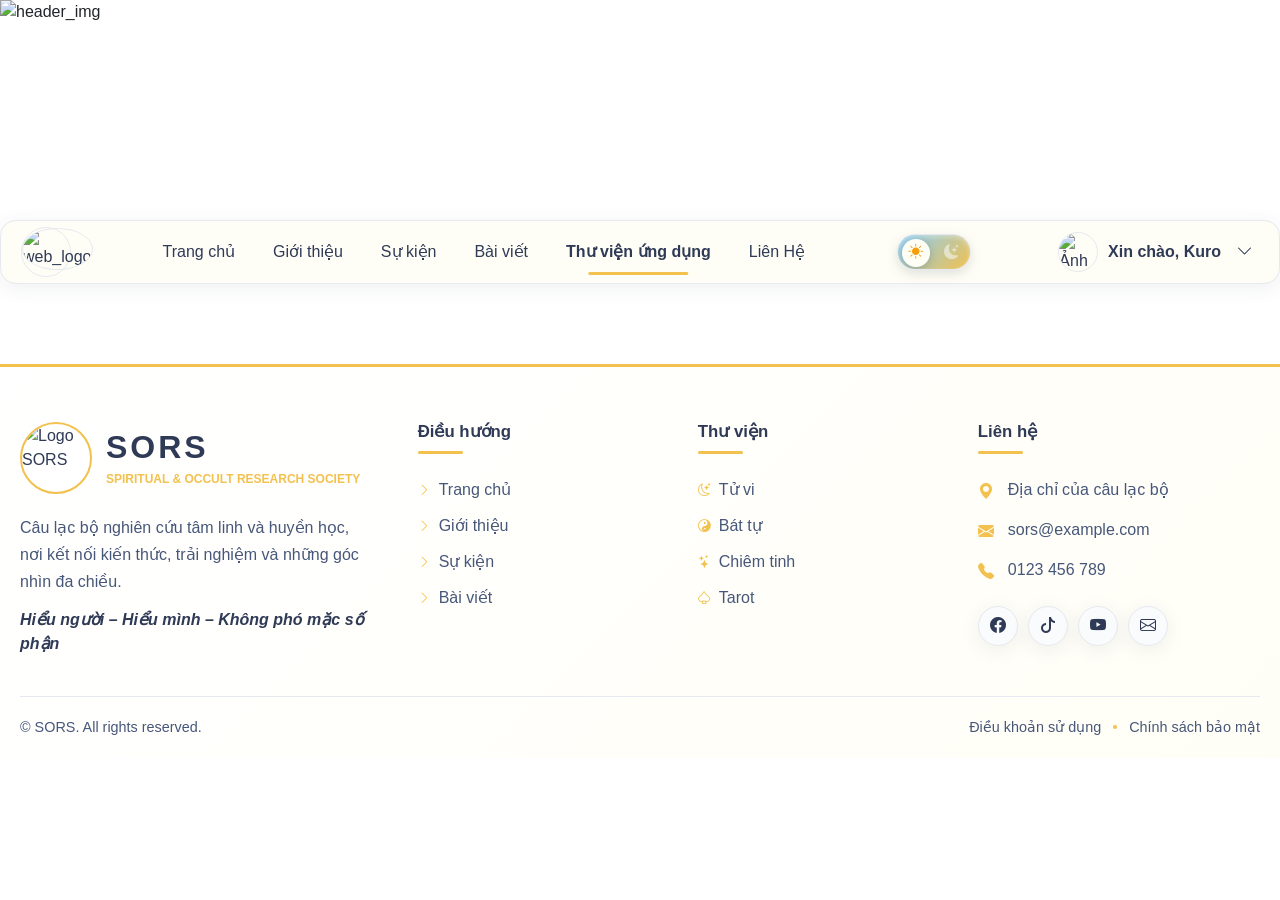
==== application.html @ 82229f19 "deploy first time" ====
<!doctype html>
<html lang="en" data-theme="light">
  <head>
    <meta charset="UTF-8" />
    <meta name="viewport" content="width=device-width, initial-scale=1.0" />
    <title>SORS - Trang chủ</title>
    <link
      href="https://cdn.jsdelivr.net/npm/bootstrap@5.3.8/dist/css/bootstrap.min.css"
      rel="stylesheet"
      integrity="sha384-sRIl4kxILFvY47J16cr9ZwB07vP4J8+LH7qKQnuqkuIAvNWLzeN8tE5YBujZqJLB"
      crossorigin="anonymous"
    />
    <link
      rel="stylesheet"
      href="https://cdn.jsdelivr.net/npm/bootstrap-icons@1.13.1/font/bootstrap-icons.min.css"
    />
    <link rel="stylesheet" href="./css/main.css" />
  </head>
  <body>
    <header>
      <div class="header_banner">
        <img
          src="https://res.cloudinary.com/dngjmqa1q/image/upload/v1781141070/bd799758-0a1a-46f4-8d2b-cbaab9afb3e6_vsx15y.png"
          alt="header_img"
        />
      </div>
    </header>
    <div class="nav_bar">
      <div class="web_logo">
        <img
          src="https://res.cloudinary.com/dngjmqa1q/image/upload/v1781059249/f20cf04f-8f34-472c-987c-3633e831b537_j0mhck.png"
          alt="web_logo"
          class="web_logo"
        />
      </div>
      <button
        type="button"
        class="mobile-menu-btn"
        id="mobileMenuBtn"
        aria-label="Mở menu điều hướng"
        aria-expanded="false"
        aria-controls="mainNav"
      >
        <i class="bi bi-list"></i>
      </button>
      <nav class="main-nav" id="mainNav">
        <ul class="nav-menu">
          <li>
            <a href="index.html">Trang chủ</a>
          </li>
          <li>
            <a href="gioithieu.html">Giới thiệu</a>
          </li>
          <li>
            <a href="event.html">Sự kiện</a>
          </li>
          <li>
            <a href="news.html">Bài viết</a>
          </li>
          <li>
            <a href="application.html" class="active">Thư viện ứng dụng</a>
          </li>
          <li>
            <a href="lienhe.html">Liên Hệ</a>
          </li>
        </ul>
      </nav>
      <button
        type="button"
        class="theme-toggle"
        id="themeToggle"
        aria-label="Chuyển chế độ sáng tối"
        aria-pressed="false"
      >
        <span class="theme-toggle__icon theme-toggle__sun">
          <i class="bi bi-sun-fill"></i>
        </span>

        <span class="theme-toggle__icon theme-toggle__moon">
          <i class="bi bi-moon-stars-fill"></i>
        </span>

        <span class="theme-toggle__thumb"></span>
      </button>
      <div class="user_info">
        <img
          src="https://res.cloudinary.com/dngjmqa1q/image/upload/v1781136396/sg-11134201-7rcez-lsc8tfaio0om12_ny2dfs.jpg"
          alt="Ảnh đại diện"
          class="user_avatar"
        />
        <p>Xin chào, Kuro</p>
        <button
          type="button"
          class="user_menu_btn"
          id="userMenuBtn"
          aria-label="Mở menu người dùng"
          aria-expanded="false"
        >
          <i class="bi bi-chevron-down"></i>
        </button>
        <ul class="user-nav" id="userMenu">
          <li>
            <a href="./Trang cá nhân/profile.html">
              <i class="bi bi-person"></i>
              Thông tin cá nhân
            </a>
          </li>
          <li>
            <a href="./Trang bài đăng/user-posts.html">
              <i class="bi bi-file-earmark-text"></i>
              Bài đăng
            </a>
          </li>
          <li>
            <a href="./Trang cài đặt/settings.html">
              <i class="bi bi-gear"></i>
              Cài đặt
            </a>
          </li>
          <li class="menu-divider"></li>
          <li>
            <a href="./logout.php" class="logout-link">
              <i class="bi bi-box-arrow-right"></i>
              Đăng xuất
            </a>
          </li>
        </ul>
      </div>
    </div>
    <footer class="site-footer">
      <div class="footer-container">
        <!-- Thông tin CLB -->
        <div class="footer-about">
          <a href="index.html" class="footer-brand">
            <img
              src="https://res.cloudinary.com/dngjmqa1q/image/upload/v1781059249/f20cf04f-8f34-472c-987c-3633e831b537_j0mhck.png"
              alt="Logo SORS"
            />

            <div>
              <h3>SORS</h3>
              <p>Spiritual & Occult Research Society</p>
            </div>
          </a>

          <p class="footer-description">
            Câu lạc bộ nghiên cứu tâm linh và huyền học, nơi kết nối kiến thức,
            trải nghiệm và những góc nhìn đa chiều.
          </p>

          <p class="footer-slogan">
            Hiểu người – Hiểu mình – Không phó mặc số phận
          </p>
        </div>

        <!-- Điều hướng -->
        <div class="footer-column">
          <h4>Điều hướng</h4>

          <ul class="footer-links">
            <li>
              <a href="index.html">
                <i class="bi bi-chevron-right"></i>
                Trang chủ
              </a>
            </li>

            <li>
              <a href="Trang giới thiệu/gioithieu.html">
                <i class="bi bi-chevron-right"></i>
                Giới thiệu
              </a>
            </li>

            <li>
              <a href="Trang sự kiện/event.html">
                <i class="bi bi-chevron-right"></i>
                Sự kiện
              </a>
            </li>

            <li>
              <a href="Trang bài viết/news.html">
                <i class="bi bi-chevron-right"></i>
                Bài viết
              </a>
            </li>
          </ul>
        </div>

        <!-- Thư viện -->
        <div class="footer-column">
          <h4>Thư viện</h4>

          <ul class="footer-links">
            <li>
              <a href="#">
                <i class="bi bi-moon-stars"></i>
                Tử vi
              </a>
            </li>

            <li>
              <a href="#">
                <i class="bi bi-yin-yang"></i>
                Bát tự
              </a>
            </li>

            <li>
              <a href="#">
                <i class="bi bi-stars"></i>
                Chiêm tinh
              </a>
            </li>

            <li>
              <a href="#">
                <i class="bi bi-suit-spade"></i>
                Tarot
              </a>
            </li>
          </ul>
        </div>

        <!-- Liên hệ -->
        <div class="footer-column footer-contact">
          <h4>Liên hệ</h4>

          <ul>
            <li>
              <i class="bi bi-geo-alt-fill"></i>
              <span>Địa chỉ của câu lạc bộ</span>
            </li>

            <li>
              <i class="bi bi-envelope-fill"></i>
              <a href="mailto:sors@example.com"> sors@example.com </a>
            </li>

            <li>
              <i class="bi bi-telephone-fill"></i>
              <a href="tel:0123456789"> 0123 456 789 </a>
            </li>
          </ul>

          <div class="footer-socials">
            <a href="#" aria-label="Facebook">
              <i class="bi bi-facebook"></i>
            </a>

            <a href="#" aria-label="TikTok">
              <i class="bi bi-tiktok"></i>
            </a>

            <a href="#" aria-label="YouTube">
              <i class="bi bi-youtube"></i>
            </a>

            <a href="#" aria-label="Email">
              <i class="bi bi-envelope"></i>
            </a>
          </div>
        </div>
      </div>

      <div class="footer-bottom">
        <p>
          © <span id="currentYear"></span>
          SORS. All rights reserved.
        </p>

        <div class="footer-policy">
          <a href="#">Điều khoản sử dụng</a>
          <span></span>
          <a href="#">Chính sách bảo mật</a>
        </div>
      </div>
    </footer>
    <script
      src="https://cdn.jsdelivr.net/npm/bootstrap@5.3.8/dist/js/bootstrap.bundle.min.js"
      integrity="sha384-FKyoEForCGlyvwx9Hj09JcYn3nv7wiPVlz7YYwJrWVcXK/BmnVDxM+D2scQbITxI"
      crossorigin="anonymous"
    ></script>
    <script src="js/main.js"></script>
  </body>
</html>
---- css/main.css ----
:root {
    --primary: #2F3A56;
    --primary-light: #47577A;
    --primary-gradient: linear-gradient(135deg, #2F3A56, #47577A);

    --secondary: #F2C14E;
    --secondary-light: #FFD479;

    --accent: #F7A6BA;
    --accent-light: #FFCDBA;

    --purple: #DCC6E6;
    --purple-light: #EDE1F5;

    --light: #FFFEF6;
    --light-secondary: #F2F4F7;

    --success: #4CAF50;
    --warning: #FFB020;
    --danger: #FF6B6B;
    --info: #4DA3FF;

    --text-primary: #2F3A56;
    --text-secondary: #47577A;
    --text-muted: #7A869A;

    --border: #E6E9EF;

    --surface: #FFFFFF;
    --surface-2: #FAFBFD;

    --shadow: 0 4px 20px rgba(47, 58, 86, 0.08);

    --radius: 12px;
    --radius-sm: 8px;
    --radius-lg: 16px;

    --transition: all 0.3s ease;
}

[data-theme="dark"] {
    --primary: #DCC6E6;
    --primary-light: #E9D7F3;
    --primary-gradient: linear-gradient(135deg, #DCC6E6, #BFA8E0);

    --secondary: #F2C14E;
    --secondary-light: #FFD479;

    --accent: #F7A6BA;
    --accent-light: #FFB8A1;

    --purple: #BFA8E0;
    --purple-light: #CDB9EA;

    /* Tương ứng --dark và --dark-secondary trong ảnh */
    --light: #0F1220;
    --light-secondary: #171A2B;

    --success: #4CAF50;
    --warning: #FFB020;
    --danger: #FF6B6B;
    --info: #4DA3FF;

    --text-primary: #F5F6FA;
    --text-secondary: #C7CCE0;
    --text-muted: #8893A7;

    --border: #2C3147;

    --surface: #1E2235;
    --surface-2: #242B3D;

    --shadow: 0 4px 20px rgba(0, 0, 0, 0.4);

    --radius: 12px;
    --radius-sm: 8px;
    --radius-lg: 16px;

    --transition: all 0.3s ease;
}
body{
    background-color: var(--surface);
    font-family: 'Segoe UI', Tahoma, Geneva, Verdana, sans-serif;
    margin: 0;
    padding: 0;
}
.header_banner {
    position: relative;

    width: 100%;
    height: 220px;

    overflow: hidden;
    background: var(--surface);
}

.header_banner img {
    display: block;

    width: 100%;
    height: 100%;

    object-fit: cover;
    object-position: center;

    transition: var(--transition);
}

.header_banner::after {
    content: "";

    position: absolute;
    inset: 0;

    background: transparent;
    pointer-events: none;

    transition: var(--transition);
}
[data-theme="dark"] .header_banner img {
    filter:
        brightness(0.55) contrast(1.1) saturate(0.85);
}

[data-theme="dark"] .header_banner::after {
    background: rgba(15, 18, 32, 0.35);
}
.nav_bar {
    background: var(--light);
    color: var(--text-primary);
    margin: 0;
    padding: 5px 20px;
    display: flex;
    justify-content: space-between;
    align-items: center;
    border-radius: var(--radius-lg);
    box-shadow: var(--shadow);
    border: 1px solid var(--border);
    position: sticky;
    top: 10px;
    z-index: 1000;
}
.web_info {
    display: flex;
    gap: 20px;
    align-items: center;
}
.web_logo {
    width: 50px;
    height: 50px;
    border-radius: 50%;
    border: 1px solid var(--border);
}
.nav-menu {
    display: flex;
    gap: 30px;

    list-style: none;

    margin: 0;
    padding: 0;
}
.nav-menu a {
    position: relative;
    display: block;

    padding: 14px 4px;

    color: var(--text-primary);
    text-decoration: none;
    font-weight: 500;

    transition: var(--transition);
}
/* Gạch chân */
.nav-menu a::after {
    content: "";

    position: absolute;
    left: 50%;
    bottom: 3px;

    width: 0;
    height: 3px;

    background: var(--secondary);
    border-radius: 999px;

    transform: translateX(-50%);
    transition: width 0.25s ease;
}
/* Hover và trang đang mở */
.nav-menu a:hover::after,
.nav-menu a.active::after {
    width: 65%;
}

.nav-menu a:hover,
.nav-menu a.active {
    color: var(--primary);
}

.nav-menu a.active {
    font-weight: 700;
}
.nav-actions {
    display: flex;
    align-items: center;
    gap: 16px;
}

.theme-toggle {
    position: relative;

    width: 74px;
    height: 36px;

    padding: 0;

    background: linear-gradient(135deg,
            #87cefa,
            #f2c14e);

    border: 1px solid var(--border);
    border-radius: 999px;

    box-shadow:
        inset 0 2px 5px rgba(255, 255, 255, 0.4),
        0 4px 12px rgba(47, 58, 86, 0.15);

    cursor: pointer;
    overflow: hidden;

    transition:
        background 0.35s ease,
        border-color 0.35s ease,
        box-shadow 0.35s ease;
}

.theme-toggle__icon {
    position: absolute;
    top: 50%;

    display: flex;
    justify-content: center;
    align-items: center;

    width: 28px;
    height: 28px;

    transform: translateY(-50%);

    font-size: 15px;
    z-index: 2;

    transition:
        opacity 0.3s ease,
        color 0.3s ease;
}

.theme-toggle__sun {
    left: 4px;
    color: #f59e0b;
}

.theme-toggle__moon {
    right: 4px;
    color: #f8fafc;
}

.theme-toggle__thumb {
    position: absolute;
    top: 4px;
    left: 4px;

    width: 28px;
    height: 28px;

    background: #fffef6;
    border-radius: 50%;

    box-shadow:
        0 2px 8px rgba(47, 58, 86, 0.25);

    z-index: 1;

    transition:
        left 0.35s ease,
        background 0.35s ease,
        transform 0.35s ease;
}

.theme-toggle:hover .theme-toggle__thumb {
    transform: scale(1.08);
}

/* Dark mode */

[data-theme="dark"] .theme-toggle {
    background: linear-gradient(135deg,
            #0f1220,
            #2f3a56);

    border-color: #47577a;

    box-shadow:
        inset 0 2px 5px rgba(255, 255, 255, 0.06),
        0 4px 14px rgba(0, 0, 0, 0.4);
}

[data-theme="dark"] .theme-toggle__thumb {
    left: 41px;
    background: #dce6f2;
}

[data-theme="dark"] .theme-toggle__sun {
    opacity: 0.4;
}

[data-theme="light"] .theme-toggle__moon {
    opacity: 0.55;
}
/* user navbar */
.nav_bar {
    overflow: visible;
}
.user_info {
    position: relative;
    display: flex;
    align-items: center;
    gap: 10px;
}

.user_avatar {
    width: 40px;
    height: 40px;
    object-fit: cover;
    border-radius: 50%;
    border: 1px solid var(--border);
}

.user_info p {
    margin: 0;
    color: var(--text-primary);
    font-weight: 600;
}

.user_menu_btn {
    display: flex;
    justify-content: center;
    align-items: center;

    padding: 6px;

    color: var(--text-primary);
    background: transparent;
    border: none;
    border-radius: 50%;

    cursor: pointer;
    transition: var(--transition);
}

.user_menu_btn:hover {
    color: var(--secondary);
    background: var(--light-secondary);
}

.user_menu_btn i {
    transition: transform 0.25s ease;
}

/* Menu nổi bên dưới, không chiếm diện tích navbar */
.user-nav {
    position: absolute;
    top: calc(100% + 12px);
    right: 0;

    width: 230px;
    margin: 0;
    padding: 8px;

    list-style: none;

    background: var(--surface);
    border: 1px solid var(--border);
    border-radius: var(--radius);
    box-shadow: var(--shadow);

    opacity: 0;
    visibility: hidden;
    pointer-events: none;

    transform: translateY(-10px);
    transition:
        opacity 0.2s ease,
        transform 0.2s ease,
        visibility 0.2s ease;

    z-index: 2000;
}

/* Khi JS thêm class show */
.user-nav.show {
    opacity: 1;
    visibility: visible;
    pointer-events: auto;

    transform: translateY(0);
}

.user-nav li {
    width: 100%;
}

.user-nav a {
    display: flex;
    align-items: center;
    gap: 10px;

    width: 100%;
    padding: 10px 12px;

    color: var(--text-primary);
    text-decoration: none;

    border-radius: var(--radius-sm);
    transition: var(--transition);
}

.user-nav a:hover {
    color: var(--primary);
    background: var(--secondary-light);
}

.user-nav a i {
    width: 20px;
    color: inherit;
}

.menu-divider {
    height: 1px;
    margin: 6px 4px;

    background: var(--border);
}

.user-nav .logout-link {
    color: var(--danger);
}

/* Xoay mũi tên khi mở */
.user_info.menu-open .user_menu_btn i {
    transform: rotate(180deg);
}
/* ================= FOOTER ================= */

.site-footer {
    position: relative;

    margin-top: 80px;

    color: var(--text-secondary);
    background:
        linear-gradient(135deg,
            var(--surface),
            var(--light));

    border-top: 3px solid var(--secondary);
}

/* Vệt sáng trang trí phía trên */
.site-footer::before {
    content: "";

    position: absolute;
    top: -3px;
    left: 50%;

    width: min(420px, 60%);
    height: 3px;

    background: linear-gradient(90deg,
            transparent,
            var(--secondary),
            transparent);

    transform: translateX(-50%);
}

.footer-container {
    width: min(1400px, calc(100% - 40px));
    margin: 0 auto;
    padding: 55px 0 40px;

    display: grid;
    grid-template-columns: 1.5fr 1fr 1fr 1.2fr;
    gap: 45px;
}

/* ================= THƯƠNG HIỆU ================= */

.footer-brand {
    display: flex;
    align-items: center;
    gap: 14px;

    width: fit-content;

    color: var(--text-primary);
    text-decoration: none;
}

.footer-brand img {
    width: 72px;
    height: 72px;

    object-fit: cover;

    background: var(--surface);
    border: 2px solid var(--secondary);
    border-radius: 50%;
}

.footer-brand h3 {
    margin: 0;

    color: var(--primary);
    font-size: 2rem;
    font-weight: 800;
    letter-spacing: 3px;
}

.footer-brand p {
    margin: 3px 0 0;

    color: var(--secondary);
    font-size: 0.75rem;
    font-weight: 700;
    text-transform: uppercase;
}

.footer-description {
    max-width: 380px;
    margin: 20px 0 12px;

    line-height: 1.7;
}

.footer-slogan {
    margin: 0;

    color: var(--primary);
    font-style: italic;
    font-weight: 700;
}

/* ================= CỘT FOOTER ================= */

.footer-column h4 {
    position: relative;

    margin: 0 0 24px;
    padding-bottom: 12px;

    color: var(--primary);
    font-size: 1.05rem;
    font-weight: 800;
}

.footer-column h4::after {
    content: "";

    position: absolute;
    bottom: 0;
    left: 0;

    width: 45px;
    height: 3px;

    background: var(--secondary);
    border-radius: 999px;
}

.footer-links,
.footer-contact ul {
    margin: 0;
    padding: 0;

    list-style: none;
}

.footer-links li {
    margin-bottom: 12px;
}

.footer-links a {
    display: flex;
    align-items: center;
    gap: 8px;

    width: fit-content;

    color: var(--text-secondary);
    text-decoration: none;

    transition: var(--transition);
}

.footer-links a i {
    color: var(--secondary);
    font-size: 0.8rem;

    transition: transform 0.25s ease;
}

.footer-links a:hover {
    color: var(--primary);
    transform: translateX(4px);
}

.footer-links a:hover i {
    transform: translateX(3px);
}

/* ================= LIÊN HỆ ================= */

.footer-contact ul {
    display: flex;
    flex-direction: column;
    gap: 14px;
}

.footer-contact li {
    display: flex;
    align-items: flex-start;
    gap: 10px;
}

.footer-contact li>i {
    width: 20px;
    margin-top: 2px;

    color: var(--secondary);
}

.footer-contact a {
    color: var(--text-secondary);
    text-decoration: none;

    transition: var(--transition);
}

.footer-contact a:hover {
    color: var(--primary);
}

/* ================= MẠNG XÃ HỘI ================= */

.footer-socials {
    display: flex;
    gap: 10px;

    margin-top: 22px;
}

.footer-socials a {
    display: flex;
    justify-content: center;
    align-items: center;

    width: 40px;
    height: 40px;

    color: var(--primary);
    background: var(--surface-2);

    border: 1px solid var(--border);
    border-radius: 50%;

    text-decoration: none;
    box-shadow: var(--shadow);

    transition: var(--transition);
}

.footer-socials a:hover {
    color: #ffffff;
    background: var(--primary);

    border-color: var(--primary);

    transform: translateY(-4px);
}

/* ================= FOOTER BOTTOM ================= */

.footer-bottom {
    width: min(1400px, calc(100% - 40px));
    margin: 0 auto;
    padding: 20px 0;

    display: flex;
    justify-content: space-between;
    align-items: center;
    gap: 20px;

    border-top: 1px solid var(--border);
}

.footer-bottom p {
    margin: 0;
    font-size: 0.9rem;
}

.footer-policy {
    display: flex;
    align-items: center;
    gap: 12px;
}

.footer-policy span {
    width: 4px;
    height: 4px;

    background: var(--secondary);
    border-radius: 50%;
}

.footer-policy a {
    color: var(--text-secondary);
    font-size: 0.9rem;
    text-decoration: none;

    transition: var(--transition);
}

.footer-policy a:hover {
    color: var(--primary);
}

/* ================= DARK MODE ================= */

[data-theme="dark"] .site-footer {
    background:
        radial-gradient(circle at 20% 0%,
            rgba(191, 168, 224, 0.08),
            transparent 30%),
        linear-gradient(135deg,
            var(--light),
            var(--surface));
}

[data-theme="dark"] .footer-socials a:hover {
    color: #0f1220;
    background: var(--secondary);
    border-color: var(--secondary);
}

/* ================= RESPONSIVE ================= */

@media (max-width: 1050px) {
    .footer-container {
        grid-template-columns: repeat(2, 1fr);
    }
}

@media (max-width: 650px) {
    .site-footer {
        margin-top: 50px;
    }

    .footer-container {
        grid-template-columns: 1fr;
        gap: 35px;

        padding-top: 40px;
    }

    .footer-bottom {
        flex-direction: column;
        text-align: center;
    }

    .footer-policy {
        justify-content: center;
        flex-wrap: wrap;
    }

    .footer-brand img {
        width: 60px;
        height: 60px;
    }

    .footer-brand h3 {
        font-size: 1.6rem;
    }
}
/* ==================================================
   RESPONSIVE CHUNG
================================================== */

* {
    box-sizing: border-box;
}

html,
body {
    max-width: 100%;
    overflow-x: hidden;
}

/* Nút hamburger mặc định ẩn trên desktop */
.mobile-menu-btn {
    display: none;
    justify-content: center;
    align-items: center;

    width: 42px;
    height: 42px;
    padding: 0;

    color: var(--text-primary);
    background: var(--surface-2);

    border: 1px solid var(--border);
    border-radius: var(--radius-sm);

    cursor: pointer;
    transition: var(--transition);
}

.mobile-menu-btn:hover {
    color: var(--primary);
    background: var(--secondary-light);
}

.mobile-menu-btn i {
    font-size: 1.5rem;
}


/* ==================================================
   LAPTOP NHỎ
================================================== */

@media (max-width: 1200px) {
    .nav_bar {
        padding: 6px 14px;
        gap: 14px;
    }

    .nav-menu {
        gap: 18px;
    }

    .nav-menu a {
        font-size: 0.92rem;
    }

    .nav-actions {
        gap: 10px;
    }

    .user_info {
        gap: 6px;
    }

    .user_info p {
        display: none;
    }

    .footer-container {
        gap: 30px;
    }
}


/* ==================================================
   TABLET VÀ MOBILE
================================================== */

@media (max-width: 900px) {
    /* ---------- Banner ---------- */

    .header_banner {
        height: 150px;
    }

    .header_banner img {
        object-position: center;
    }


    /* ---------- Navbar ---------- */

    .nav_bar {
        position: sticky;
        top: 0;

        width: 100%;
        min-height: 60px;

        padding: 8px 12px;
        gap: 10px;

        border-right: none;
        border-left: none;
        border-radius: 0;
    }

    .web_logo {
        flex: 0 0 auto;

        width: 44px;
        height: 44px;

        object-fit: cover;
    }

    .mobile-menu-btn {
        display: flex;
    }

    .nav-actions {
        margin-left: auto;
        gap: 8px;
    }


    /* ---------- Menu mobile ---------- */

    .main-nav {
        position: absolute;
        top: calc(100% + 8px);
        right: 12px;
        left: 12px;

        max-height: calc(100vh - 90px);
        overflow-y: auto;

        padding: 8px;

        background: var(--surface);
        border: 1px solid var(--border);
        border-radius: var(--radius);
        box-shadow: 0 16px 40px rgba(47, 58, 86, 0.18);

        opacity: 0;
        visibility: hidden;
        pointer-events: none;

        transform: translateY(-10px);

        transition:
            opacity 0.25s ease,
            visibility 0.25s ease,
            transform 0.25s ease;

        z-index: 1900;
    }

    .main-nav.show {
        opacity: 1;
        visibility: visible;
        pointer-events: auto;

        transform: translateY(0);
    }

    .nav-menu {
        width: 100%;

        flex-direction: column;
        align-items: stretch;
        gap: 0;
    }

    .nav-menu li {
        width: 100%;
    }

    .nav-menu a {
        width: 100%;
        padding: 12px 14px;

        font-size: 0.95rem;

        border-radius: var(--radius-sm);
    }

    .nav-menu a:hover {
        background: var(--light-secondary);
    }

    /* Gạch active chuyển sang nằm bên trái */
    .nav-menu a::after {
        left: 14px;
        bottom: 5px;

        transform: none;
    }

    .nav-menu a:hover::after,
    .nav-menu a.active::after {
        width: 42px;
    }


    /* ---------- Theme toggle ---------- */

    .theme-toggle {
        width: 62px;
        height: 32px;
    }

    .theme-toggle__icon {
        width: 24px;
        height: 24px;

        font-size: 13px;
    }

    .theme-toggle__thumb {
        top: 4px;
        left: 4px;

        width: 24px;
        height: 24px;
    }

    [data-theme="dark"] .theme-toggle__thumb {
        left: 34px;
    }


    /* ---------- User ---------- */

    .user_info p {
        display: none;
    }

    .user_avatar {
        width: 36px;
        height: 36px;
    }

    .user-nav {
        right: 0;

        width: min(230px, calc(100vw - 24px));
    }


    /* ---------- Footer ---------- */

    .footer-container {
        grid-template-columns: repeat(2, minmax(0, 1fr));
        gap: 35px;

        width: calc(100% - 32px);
    }

    .footer-bottom {
        width: calc(100% - 32px);
    }
}


/* ==================================================
   ĐIỆN THOẠI
================================================== */

@media (max-width: 600px) {
    /* ---------- Banner ---------- */

    .header_banner {
        height: 110px;
    }

    /* Có thể chỉnh vị trí ảnh nếu chữ bị cắt */
    .header_banner img {
        object-position: center;
    }


    /* ---------- Navbar ---------- */

    .nav_bar {
        min-height: 54px;
        padding: 6px 10px;
        gap: 7px;
    }

    .web_logo {
        width: 38px;
        height: 38px;
    }

    .mobile-menu-btn {
        width: 38px;
        height: 38px;
    }

    .mobile-menu-btn i {
        font-size: 1.3rem;
    }

    .nav-actions {
        gap: 5px;
    }


    /* ---------- Theme toggle nhỏ hơn ---------- */

    .theme-toggle {
        width: 56px;
        height: 30px;
    }

    .theme-toggle__icon {
        width: 22px;
        height: 22px;

        font-size: 12px;
    }

    .theme-toggle__thumb {
        top: 4px;
        left: 4px;

        width: 22px;
        height: 22px;
    }

    [data-theme="dark"] .theme-toggle__thumb {
        left: 30px;
    }


    /* ---------- User ---------- */

    .user_info {
        gap: 2px;
    }

    .user_avatar {
        width: 34px;
        height: 34px;
    }

    .user_menu_btn {
        padding: 4px;
    }

    .user-nav {
        top: calc(100% + 10px);
        right: -4px;
    }


    /* ---------- Footer ---------- */

    .site-footer {
        margin-top: 50px;
    }

    .footer-container {
        width: calc(100% - 28px);
        padding: 40px 0 30px;

        grid-template-columns: 1fr;
        gap: 32px;
    }

    .footer-brand {
        align-items: center;
    }

    .footer-brand img {
        width: 58px;
        height: 58px;
    }

    .footer-brand h3 {
        font-size: 1.5rem;
    }

    .footer-brand p {
        font-size: 0.66rem;
    }

    .footer-description {
        margin-top: 16px;

        font-size: 0.95rem;
        line-height: 1.6;
    }

    .footer-column h4 {
        margin-bottom: 18px;
    }

    .footer-socials {
        flex-wrap: wrap;
    }

    .footer-bottom {
        width: calc(100% - 28px);

        flex-direction: column;
        align-items: center;
        gap: 12px;

        text-align: center;
    }

    .footer-policy {
        justify-content: center;
        flex-wrap: wrap;
    }
}


/* ==================================================
   ĐIỆN THOẠI RẤT NHỎ
================================================== */

@media (max-width: 380px) {
    .header_banner {
        height: 90px;
    }

    .nav_bar {
        padding: 6px 8px;
    }

    .web_logo {
        width: 34px;
        height: 34px;
    }

    .user_avatar {
        display: none;
    }

    .theme-toggle {
        width: 52px;
    }

    [data-theme="dark"] .theme-toggle__thumb {
        left: 26px;
    }

    .main-nav {
        right: 8px;
        left: 8px;
    }

    .footer-policy {
        flex-direction: column;
        gap: 8px;
    }

    .footer-policy span {
        display: none;
    }
}
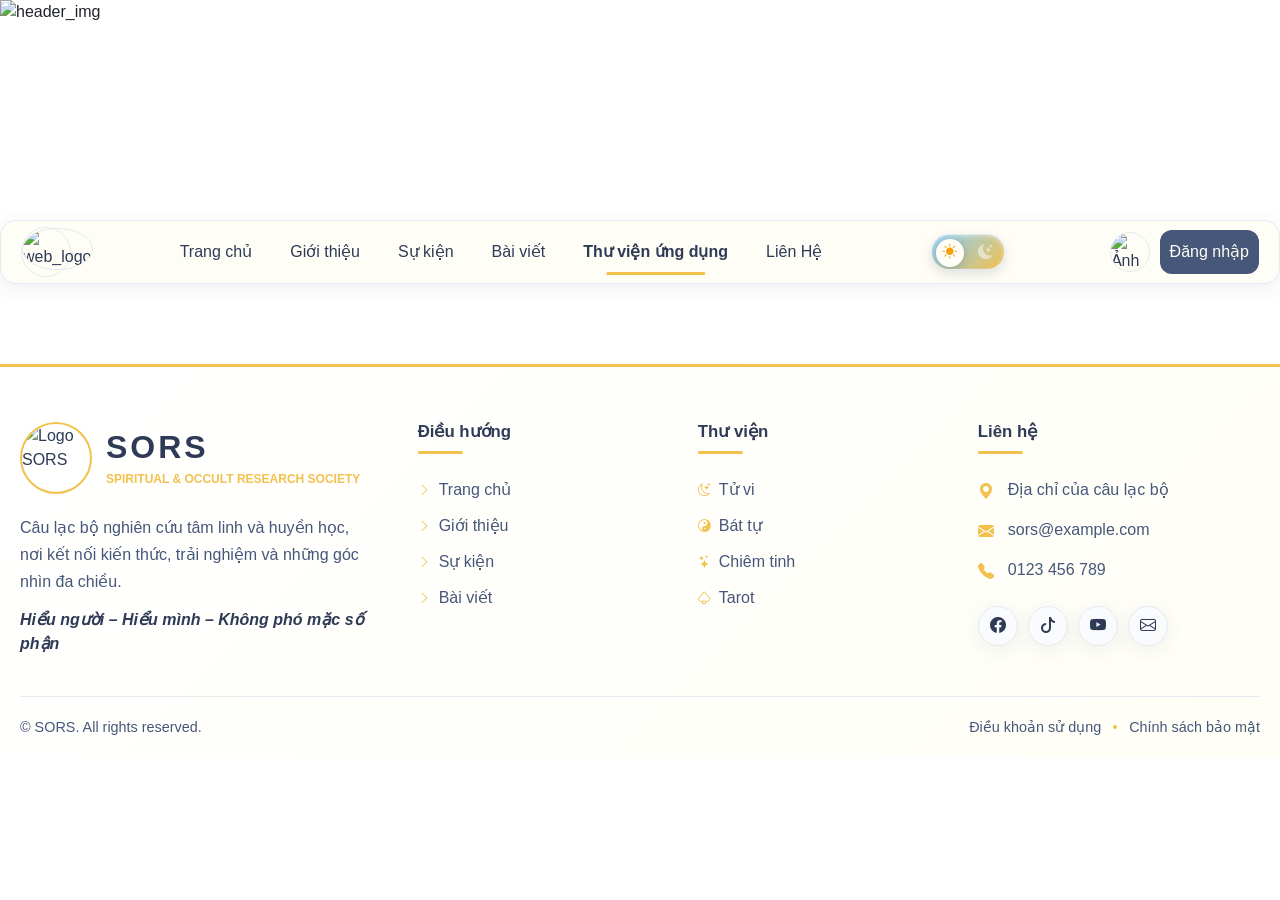
==== commit 9e0be4b4: "login và sửa 1 vài logic" ====
--- a/application.html
+++ b/application.html
@@ -82,50 +82,7 @@
 
         <span class="theme-toggle__thumb"></span>
       </button>
-      <div class="user_info">
-        <img
-          src="https://res.cloudinary.com/dngjmqa1q/image/upload/v1781136396/sg-11134201-7rcez-lsc8tfaio0om12_ny2dfs.jpg"
-          alt="Ảnh đại diện"
-          class="user_avatar"
-        />
-        <p>Xin chào, Kuro</p>
-        <button
-          type="button"
-          class="user_menu_btn"
-          id="userMenuBtn"
-          aria-label="Mở menu người dùng"
-          aria-expanded="false"
-        >
-          <i class="bi bi-chevron-down"></i>
-        </button>
-        <ul class="user-nav" id="userMenu">
-          <li>
-            <a href="./Trang cá nhân/profile.html">
-              <i class="bi bi-person"></i>
-              Thông tin cá nhân
-            </a>
-          </li>
-          <li>
-            <a href="./Trang bài đăng/user-posts.html">
-              <i class="bi bi-file-earmark-text"></i>
-              Bài đăng
-            </a>
-          </li>
-          <li>
-            <a href="./Trang cài đặt/settings.html">
-              <i class="bi bi-gear"></i>
-              Cài đặt
-            </a>
-          </li>
-          <li class="menu-divider"></li>
-          <li>
-            <a href="./logout.php" class="logout-link">
-              <i class="bi bi-box-arrow-right"></i>
-              Đăng xuất
-            </a>
-          </li>
-        </ul>
-      </div>
+      <div class="user_info" id="user_info"></div>
     </div>
     <footer class="site-footer">
       <div class="footer-container">
--- a/css/main.css
+++ b/css/main.css
@@ -369,7 +369,16 @@
 .user_menu_btn i {
     transition: transform 0.25s ease;
 }
-
+.login_btn{
+    background: var(--primary-light);
+    color: var(--light);
+    border-radius: var(--radius);
+    border: 0;
+    padding: 10px;
+}
+.login_btn:hover{
+    background: var(--primary);
+}
 /* Menu nổi bên dưới, không chiếm diện tích navbar */
 .user-nav {
     position: absolute;
@@ -807,7 +816,7 @@
 html,
 body {
     max-width: 100%;
-    overflow-x: hidden;
+
 }
 
 /* Nút hamburger mặc định ẩn trên desktop */
